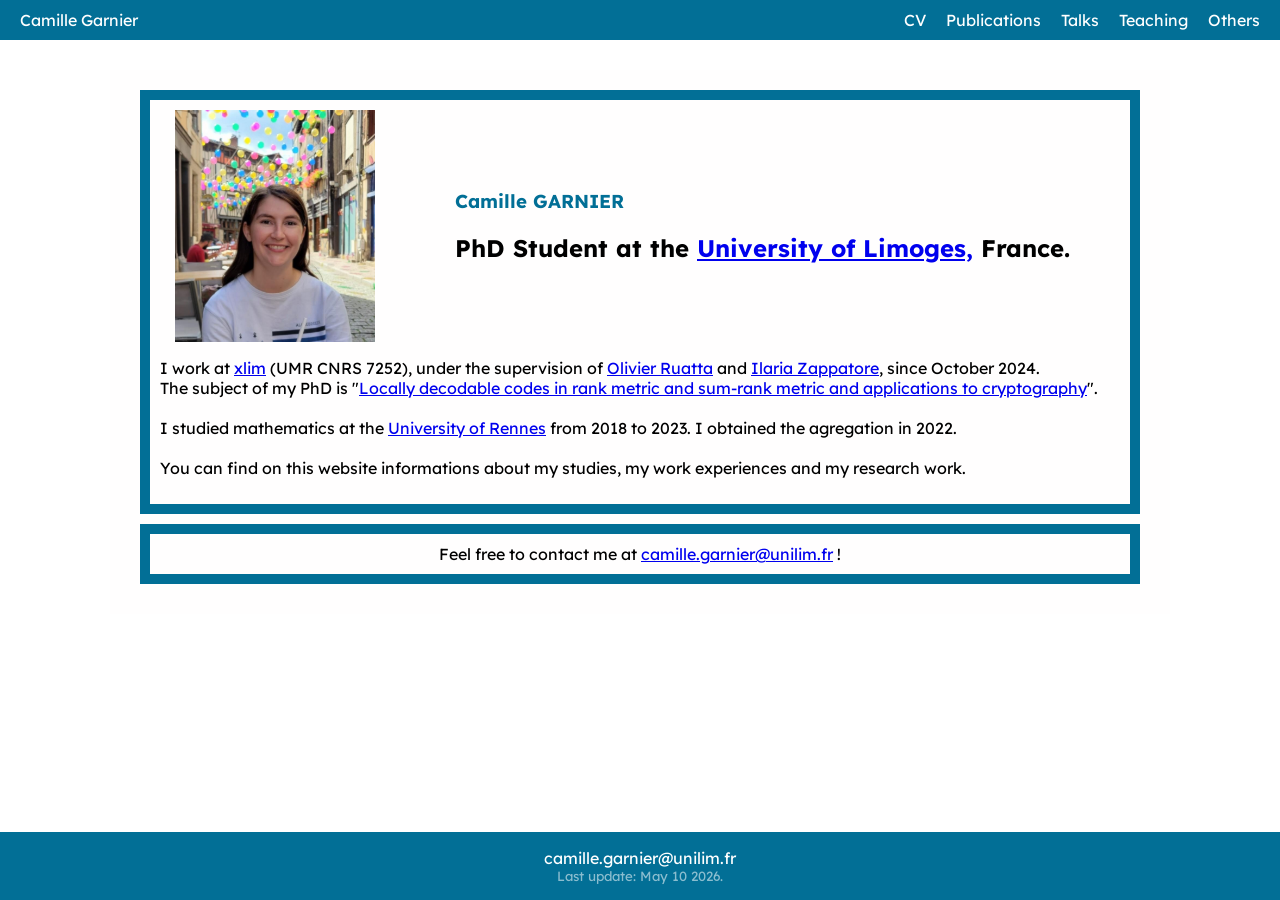
==== index.html @ e2220e5b "initial commit" ====
<html lang="en">

<head>
    <meta charset="UTF-8">
    <meta name="viewport" content="width=device-width, initial-scale=1">
    <!-- options d'affichage: device-width pour largeur de la page = largeur de l’écran, initial-scale=1 → pas de zoom automatique -->
    <title>Camille Garnier</title> <!-- Nom qui apparaitra sur l'onglet du site-->
    <link rel="stylesheet" href="style.css">
    <!--relier fichier de style css au htlm -->
</head>

<body>
    <!-- Barre de navigation : -->
    <nav>
        <a href="index.html" class="Nom">Camille Garnier</a>
        <div class="onglets">
            <a href="CV.html">CV</a>
            <a href="Publications.html">Publications</a>
            <a href="talks.html">Talks</a>
            <a href="teaching.html">Teaching</a>
            <a href="others.html">Others</a>
        </div>
    </nav>

    <!-- Page: -->
    <section class="page_intro">
        <section class="caseintro">



            <div class="colonnes">
                <div class="col1">
                    <img src="photo.jpeg" class="petite">
                </div>
                <div class="aboutme">
                    <h1 id="titre1">Camille GARNIER</h1>
                    <h2 id="titre2">PhD Student at the <a class="links" href="https://www.unilim.fr/">University of
                            Limoges,</a>
                        France.</h2>
                </div>
            </div>
            <p>
                I work at <a class="links" href="https://www.xlim.fr/">xlim</a> (UMR CNRS 7252), under the supervision
                of <a class="links" href="https://www.unilim.fr/pages_perso/olivier.ruatta/">Olivier Ruatta</a> and <a
                    class="links" href="https://www.unilim.fr/pages_perso/ilaria.zappatore/">Ilaria Zappatore</a>, since
                October
                2024.
                <br>
                The subject of my PhD is "<a class="links" href="https://theses.fr/s398072">Locally decodable codes in
                    rank metric and sum-rank metric and applications to cryptography</a>".

                <br>
                <br>
                I studied mathematics at the <a href="https://www.univ-rennes.fr/"> University of Rennes</a> from 2018
                to
                2023. I obtained the agregation in 2022.
                <br>
                <br>
                You can find on this website informations about my studies, my work experiences and my research work.
            </p>
        </section>
        <section class="casecontact">
            Feel free to contact me at <a class="mail"
                href="mailto:camille.garnier@unilim.fr">camille.garnier@unilim.fr</a>
            !
        </section>
    </section>
    <!-- Pied de page -->
    <footer>
        <p>
            <CENTER> <a class="mail" href="mailto:camille.garnier@unilim.fr">camille.garnier@unilim.fr</a>
                <br>
                <small>Last update: May 10 2026.</small>
        </p>
    </footer>
</body>

</html>
---- style.css ----
@import url('https://fonts.googleapis.com/css2?family=Lexend+Deca:wght@100..900&display=swap');



/* Ca c'est pour toute la page visible: */
body {
    background-color: #ffffff;
    padding: 0px;
    /*espace intérieur entre le bord du body et le contenu*/
    margin: 0px;
    /* Marge pour éviter que le texte touche le bord de l'écran*/
    color: #000000;
    font-family: "Lexend Deca", sans-serif;
}

body .caseintro,
.casecontact {
    /* text-align: center;*/

    border: 10px solid #026f96;
    max-width: 1000px;
    /* largeur du bloc */
    margin: 10px auto 10px auto;
    /* en haut/ à droite / en bas / à gauche */
    padding: 10px 10px 10px 10px;
}

body .casecontact {
    text-align: center;
    /*  margin: 10px auto 100px auto;*/
    /* en haut/ à droite / en bas / à gauche */
    margin: auto;
}


body .page {
    max-width: 800px;
    /* largeur du bloc */
    margin: 30px auto 100px auto;
    /* en haut| à droite | en bas | à gauche */
    padding: 10px 30px 30px 30px;
    background-color: #f2f2f2;
}

body .page_intro {
    max-width: 1000px;
    /* largeur du bloc */
    margin: 30px auto 100px auto;
    /* en haut| à droite | en bas | à gauche */
    padding: 10px 30px 30px 30px;
    background-color: #fffefe;
}

/* Des marges autour de la page visible */

/* Barre de navigation */
nav {
    display: flex;
    /* on met tous les boutons sur une ligne */
    flex-wrap: wrap;
    /* passage à la ligne s'il y a pas assez de place sur une ligne */
    justify-content: center;
    /* pour centrer les boutons horizontalement */
    justify-content: space-between;
    /* une partie à gauche une partie à droite */
    position: sticky;
    top: 0;
    background-color: #026f96;
    color: #ffffff;
    margin: 0px 0px;
    /*pour avoir la barre collée au bord */
    width: 100%;
    padding: 10px 20px;
    box-sizing: border-box;
    /*largeur de la barre  */
    /*
    border-top: 5px solid #000000;
    border-bottom: 5px solid #000000;
    /*pour avoir des barres autour de la barre de navigation */

}


nav .Nom,
nav .onglets {
    cursor: pointer;
    display: flex;
    gap: 20px;
    /* espace entre chaque noms de lien */
}

nav a:hover {
    color: #7900fa;
    /* couleur du texte quand la souris passe sur le lien*/
}

nav a {
    text-decoration: none;
    /*sans ça c'est sousligné*/
    color: #ffffff;
    /*sans ça c'est bleu*/
}

nav .buttons button {
    padding: 20px 20px;
    color: #fff;
    border: none;
    font-size: 20px;
    cursor: pointer;
    /* souris passe en main si sur le bouton*/
    outline: none;
}

/* Fin de la barre de navigation */





header {
    text-align: center;
    /* centre horizontalement le texte */
}

img {
    object-fit: cover;
    vertical-align: middle;
}

.petite {
    width: 100%;
    max-width: 200px;
}

.moyenne {
    width: 100%;
    max-width: 400px;
}

.intermediaire {
    width: 100%;
    max-width: 300px;
}


.colonnes {
    padding: 0 15px;
    display: flex;
    /* parce que c'est un site pour flex (non) */
    flex-wrap: wrap;
    align-items: center;
    justify-content: space-around;
    gap: 5rem;
}

.aboutme {
    flex: 1;
    /* toujours pas parce que c'est un site pour flex */
}

/* Fin du header */

/* Pied de page */
footer {
    background-color: #026f96;
    color: #ffffff8a;
    position: fixed;
    bottom: 0px;
    width: 100%;
    left: 0px;
}

footer .mail {
    text-decoration: none;
    /*sans ça c'est sousligné*/
    color: #ffffff;
    /*sans ça c'est bleu*/
}

footer .mail:hover {
    color: #7900fa;
    /* couleur du texte quand la souris passe sur le lien*/
}

h1 {
    color: #026f96;
}

/* Fin du pied de page */

/* version pour les petits ecrans, per ex des telephones: */
@media screen and (max-width: 700px) {


    body {
        background-color: #f2f2f2;
        font-size: 0.8rem;
        padding-bottom: 70px;
        /* pour compenser le footer */
    }



    .img-fluid {
        width: 40%;
        height: auto;
        display: block;
        margin: 10px auto;
    }

    nav {
        flex-wrap: wrap;
        /* passage à la ligne s'il y a pas assez de place sur une ligne */
        justify-content: center;
        /* pour centrer les boutons horizontalement */
        justify-content: safe;
        /* pour centrer les boutons horizontalement */
        position: sticky;
        top: 0;
        background-color: #026f96;
        color: #ffffff;
        margin: 0px 0px;
        /*pour avoir la barre collée au bord */
        width: 100%;
        padding: 10px 20px;
        box-sizing: border-box;
        /*largeur de la barre  */
        /*
        border-top: 5px solid #000000;
        border-bottom: 5px solid #000000;
        /*pour avoir des barres autour de la barre de navigation */

    }

    nav .Nom,
    nav .onglets {
        gap: 10px;
        /* espace entre chaque noms de lien */
    }

    .petite {
        width: 100%;
        max-width: 90px;
    }



    .moyenne {
        width: 100%;
        max-width: 400px;
    }

    .intermediaire {
        width: 100%;
        max-width: 300px;
    }



    .colonnes {

        padding: 0 15px;
        display: flex;
        /* parce que c'est un site pour flex (non) */
        flex-wrap: wrap;
        align-items: center;
        justify-content: space-around;
        gap: 1rem;
    }

    body .caseintro,
    .casecontact {
        /* text-align: center;*/
        font-size: 0.9rem;
        border: 10px solid #026f96;
        max-width: 1000px;
        /* largeur du bloc */
        margin: 5px auto 5px auto;
        /* en haut/ à droite / en bas / à gauche */
        padding: 10px 10px 10px 10px;
    }

    .caseintro h1,
    .caseintro h2 {
        font-size: 0.9rem;
    }

    body .page {
        margin: 0px 0px 0px 0px;
        /* en haut| à droite | en bas | à gauche */
        padding: 10px 20px 10px 20px;
        background-color: #f2f2f2;


    }
}
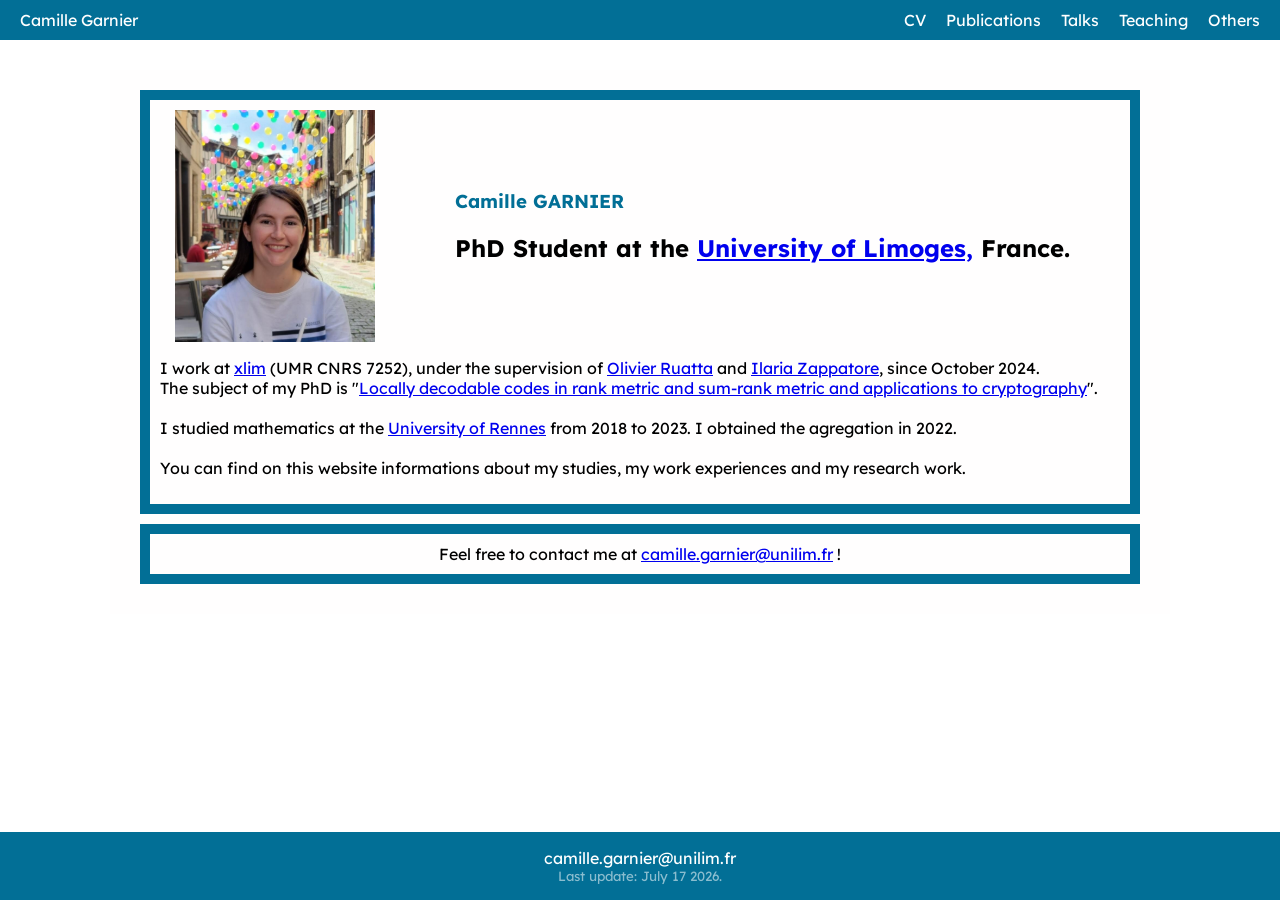
==== commit 0b64fda7: "Update index.html" ====
--- a/index.html
+++ b/index.html
@@ -70,9 +70,9 @@
         <p>
             <CENTER> <a class="mail" href="mailto:camille.garnier@unilim.fr">camille.garnier@unilim.fr</a>
                 <br>
-                <small>Last update: May 10 2026.</small>
+                <small>Last update: July 17 2026.</small>
         </p>
     </footer>
 </body>
 
-</html>+</html>
